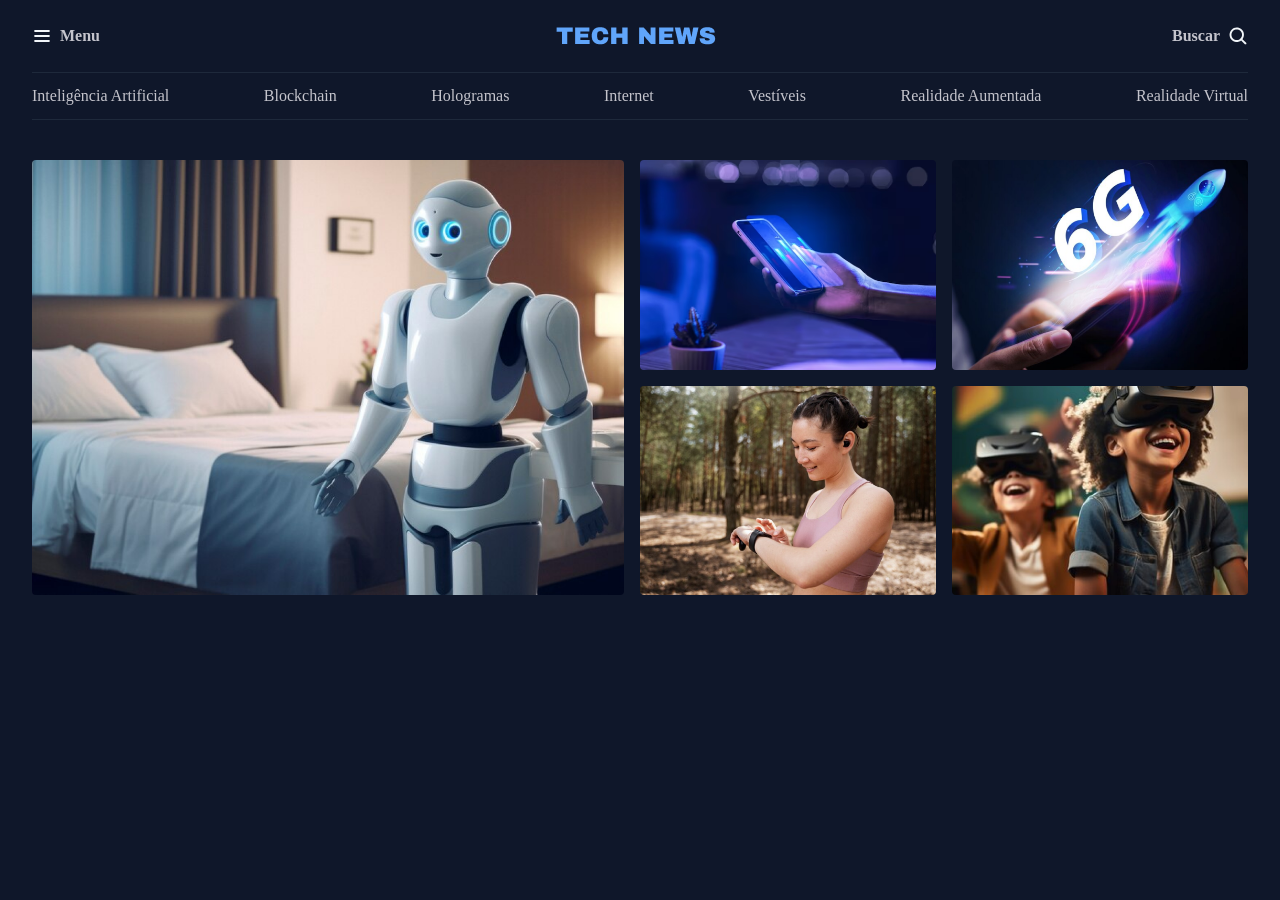
==== index.html @ c078dc13 "estruturando a sessão destaques" ====
<!DOCTYPE html>
<html lang="pt-br">
<head>

  <link rel="preconnect" href="https://fonts.googleapis.com">
  <link rel="preconnect" href="https://fonts.gstatic.com" crossorigin>

  <meta charset="UTF-8">
  <meta name="viewport" content="width=device-width, initial-scale=1.0">

  <title>Portal de notícias</title>
  <link rel="stylesheet" href="styles/index.css">

  <link href="https://fonts.googleapis.com/css2?family=Archivo:ital,wght@0,100..900;1,100..900&family=Asap:ital,wght@0,100..900;1,100..900&family=Inconsolata:wght@200..900&family=Maven+Pro:wght@400..900&family=Open+Sans:ital,wght@0,300..800;1,300..800&family=Poppins:ital,wght@0,400;0,600;1,400&display=swap" rel="stylesheet">
</head>
<body>
  <header class="container">
    <nav id="primary" class="grid grid-flow-col"> <!--'menu principal de navegação'-->
      <div> <!--div é como uma caixa de ferramentas onde se pode guardar as coisas-->
        <img src="assets/icons/List.svg" alt="ícone de menu"> <!--colocando uma imagem dentro da caixa(div)-->
        <strong>Menu</strong> <!--colocar a palavra em negrito-->
      </div>
      
      <div>
        <img src="assets/Logo.png" alt="Logo Technews"> <!--colocando a imagem do logo dentro da caixa(div)-->
      </div>
      
      <div>
        <strong>Buscar</strong>
        <img src="assets/icons/MagnifyingGlass.svg" alt="Ícone de busca"> <!--colocando a imagem do ícone de busca dentro da caixa(div)-->
      </div>
    </nav> 
    <nav id="secondary" class="grid grid-flow-col">
      <a href="#">Inteligência Artificial</a>
      <a href="#">Blockchain</a>
      <a href="#">Hologramas</a>
      <a href="#">Internet</a>
      <a href="#">Vestíveis</a>
      <a href="#">Realidade Aumentada</a>
      <a href="#">Realidade Virtual</a>
    </nav>
  </header>

  <main class=" grid container">
    <section id="featured" class="grid grid-flow-col gap-16">
      <div>
        <img src="assets/images/Image 01.png" alt="">
      </div>

      <div class=" grid grid-cols-2 gap-16">
        <div>
          <img src="assets/images/Image 02.png" alt="">
        </div>
        
        <div>
          <img src="assets/images/Image 03.png" alt="">
        </div>
        
        <div>
          <img src="assets/images/Image 04.png" alt="">
        </div>
        
        <div>
          <img src="assets/images/Image 05.png" alt="">
        </div>
      </div>
    </section>

  </main>
</body>
</html>
---- styles/index.css ----
@import url(global.css);
@import url(utility.css);
@import url(header.css);
@import url(sections.css);
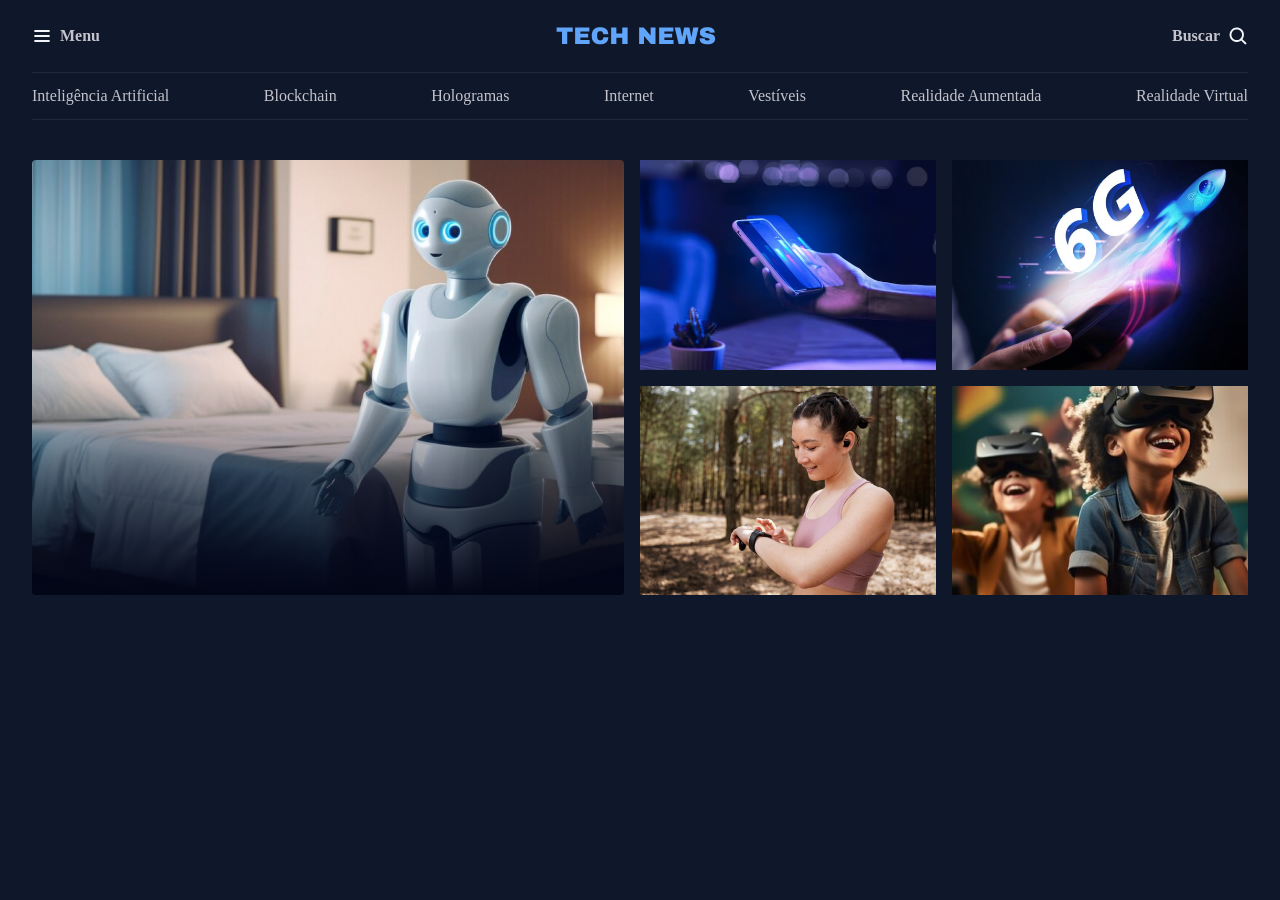
==== commit fddac118: "adicionando fundo com degradê" ====
--- a/index.html
+++ b/index.html
@@ -43,7 +43,7 @@
 
   <main class=" grid container">
     <section id="featured" class="grid grid-flow-col gap-16">
-      <div>
+      <div class="card">
         <img src="assets/images/Image 01.png" alt="">
       </div>
 
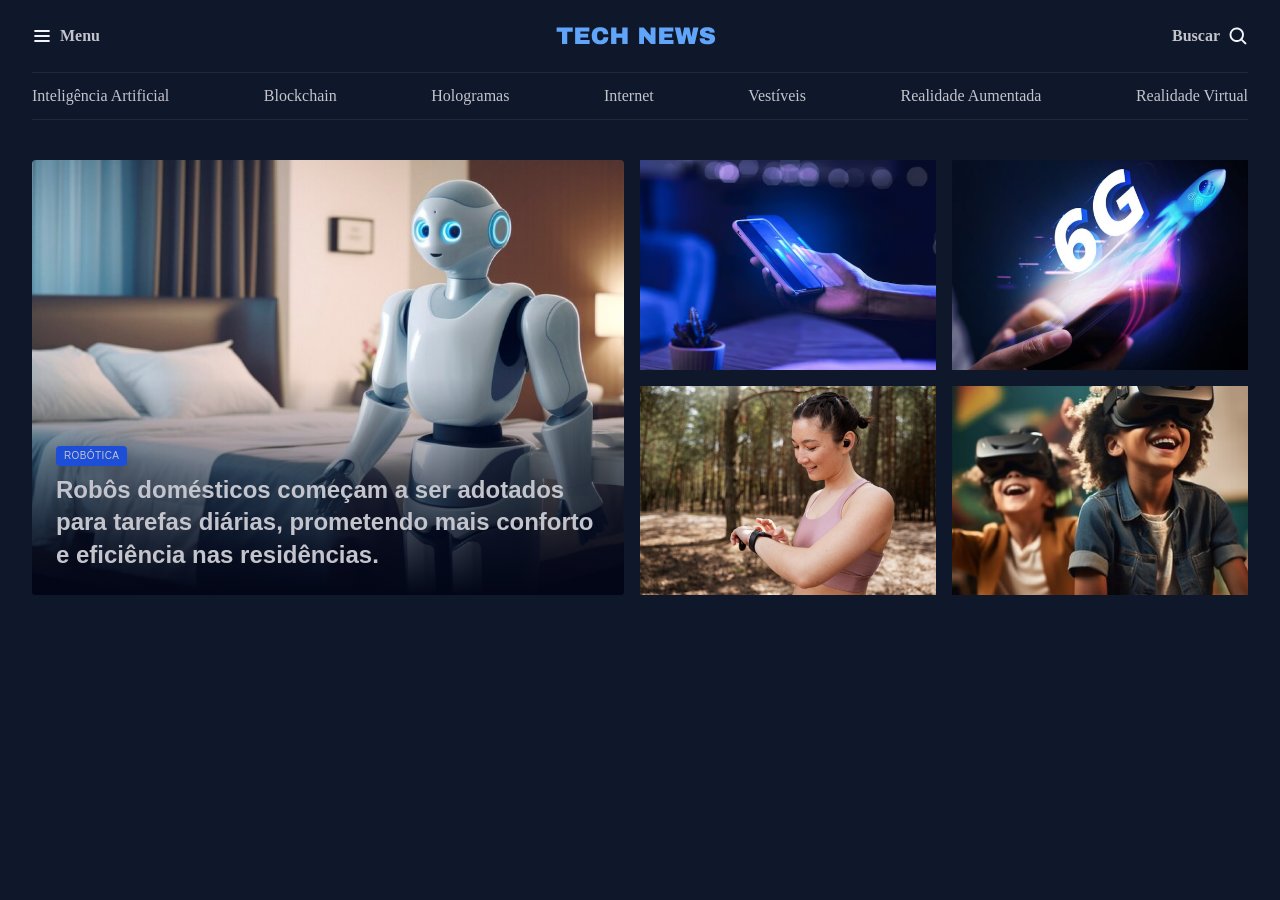
==== commit 690ddbf7: "ajustando o conteúdo do card" ====
--- a/index.html
+++ b/index.html
@@ -43,9 +43,14 @@
 
   <main class=" grid container">
     <section id="featured" class="grid grid-flow-col gap-16">
-      <div class="card">
+      <figure class="card">
         <img src="assets/images/Image 01.png" alt="">
-      </div>
+
+        <figcaption>
+          <span class="content-tag">Robótica</span>
+          <h2 class="text-2xl">Robôs domésticos começam a ser adotados para tarefas diárias, prometendo mais conforto e eficiência nas residências.</h2>
+        </figcaption>
+      </figure>
 
       <div class=" grid grid-cols-2 gap-16">
         <div>
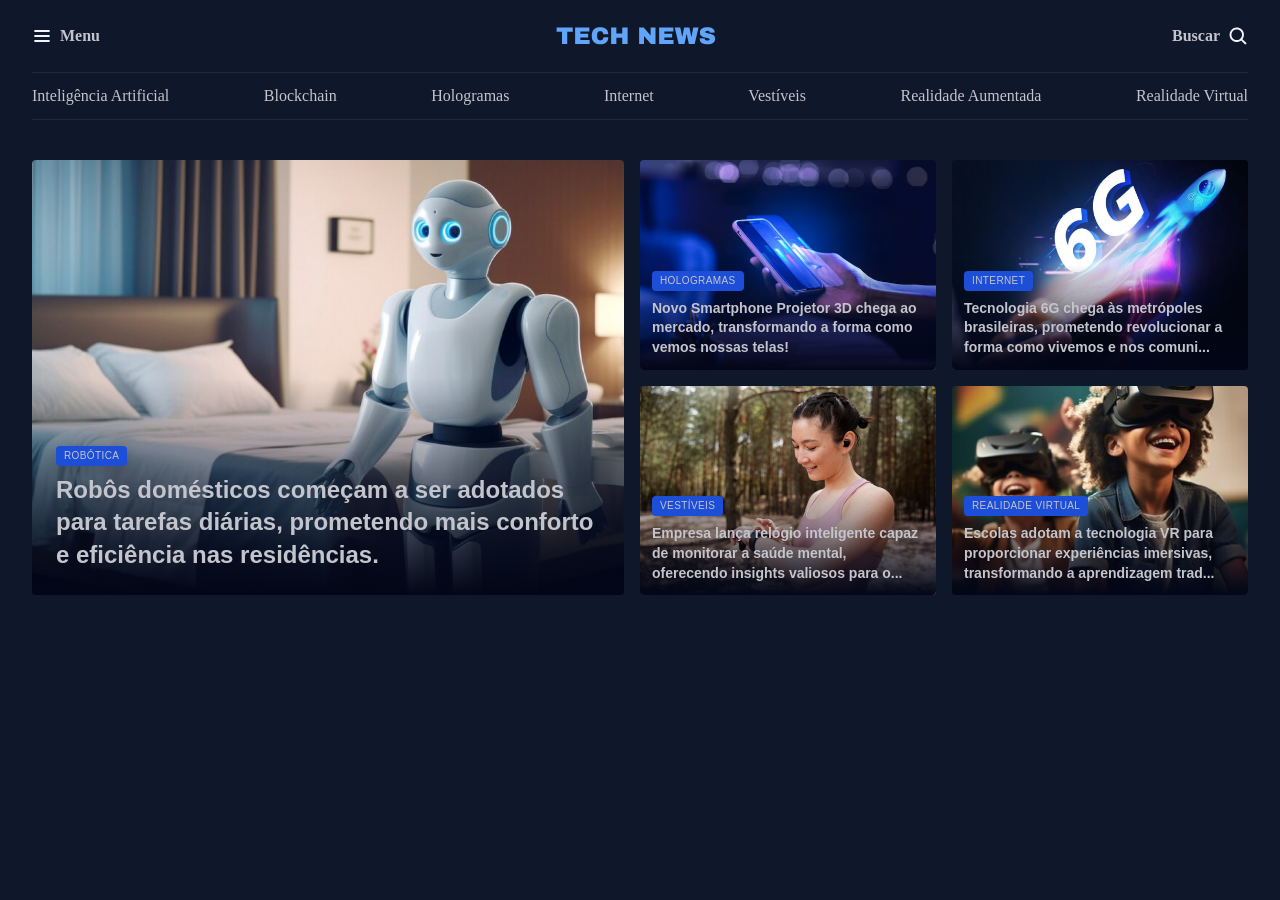
==== commit 12d196c2: "finalizando a seção destaques" ====
--- a/index.html
+++ b/index.html
@@ -53,21 +53,41 @@
       </figure>
 
       <div class=" grid grid-cols-2 gap-16">
-        <div>
+        <figure class="card">
           <img src="assets/images/Image 02.png" alt="">
-        </div>
+
+          <figcaption>
+            <span class="content-tag">Hologramas</span>
+            <h2 class="text-lg">Novo Smartphone Projetor 3D chega ao mercado, transformando a forma como vemos nossas telas!</h2>
+          </figcaption>
+        </figure>
         
-        <div>
+        <figure class="card">
           <img src="assets/images/Image 03.png" alt="">
-        </div>
+
+          <figcaption>
+            <span class="content-tag">Internet</span>
+            <h2 class="text-lg">Tecnologia 6G chega às metrópoles brasileiras, prometendo revolucionar a forma como vivemos e nos comuni...</h2>
+          </figcaption>
+        </figure>
         
-        <div>
+        <figure class="card">
           <img src="assets/images/Image 04.png" alt="">
-        </div>
+
+          <figcaption>
+            <span class="content-tag">Vestíveis</span>
+            <h2 class="text-lg">Empresa lança relógio inteligente capaz de monitorar a saúde mental, oferecendo insights valiosos para o...</h2>
+          </figcaption>
+        </figure>
         
-        <div>
+        <figure class="card">
           <img src="assets/images/Image 05.png" alt="">
-        </div>
+
+          <figcaption>
+            <span class="content-tag">Realidade Virtual</span>
+            <h2 class="text-lg">Escolas adotam a tecnologia VR para proporcionar experiências imersivas, transformando a aprendizagem trad...</h2>
+          </figcaption>
+        </figure>
       </div>
     </section>
 
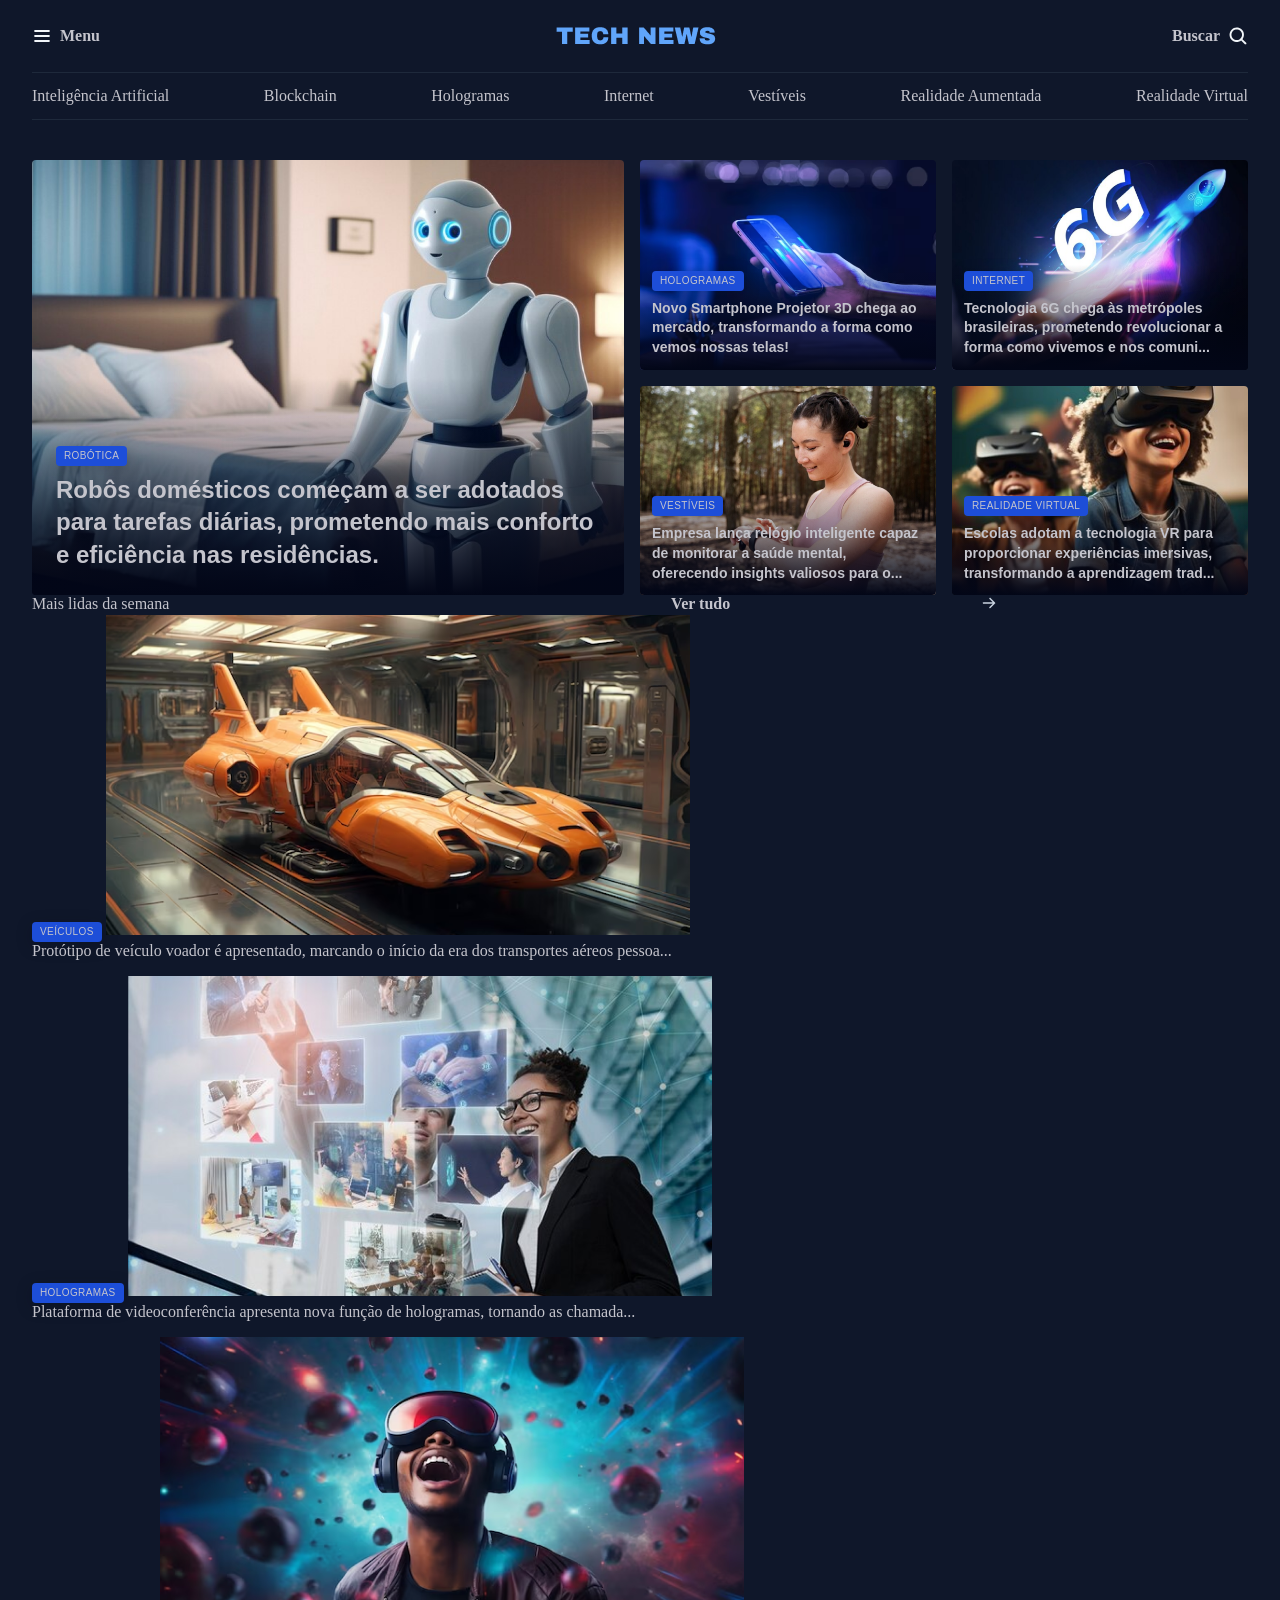
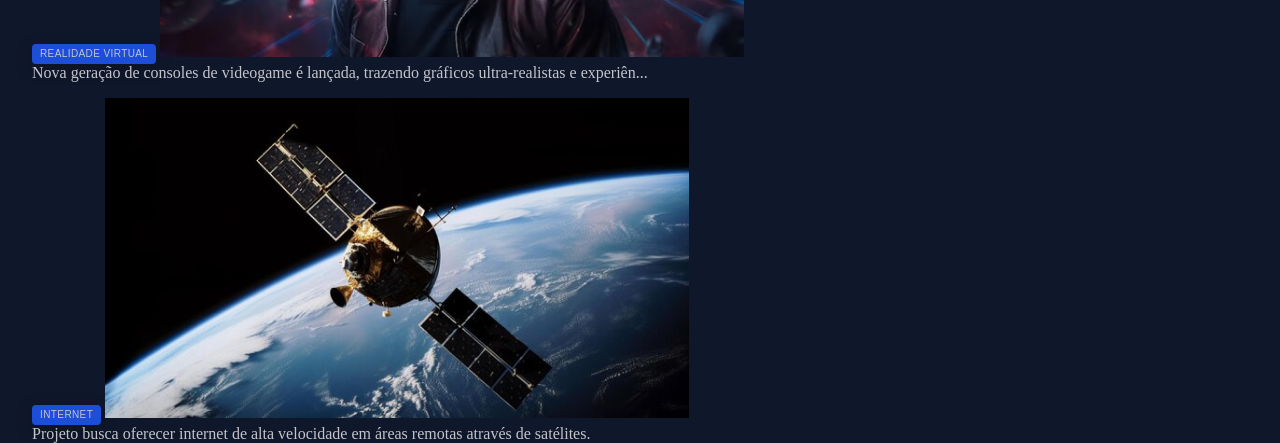
==== commit 6b496e91: "estruturando a sessão mais lidas da semana" ====
--- a/index.html
+++ b/index.html
@@ -91,6 +91,44 @@
       </div>
     </section>
 
+    <section id="weekly">
+      <header class="grid grid-flow-col">
+        <h3>Mais lidas da semana</h3>
+        <a href="#" class="grid grid-flow-col">
+          <strong>Ver tudo</strong>
+          <span>
+            <img src="assets/icons/ArrowRight.png" alt="">
+          </span>
+        </a>
+      </header>
+
+      <div class="grid gap-16">
+        <figure>
+          <span class="content-tag">Veículos</span>
+          <img src="assets/images/Image 06.png" alt="">
+          <p>Protótipo de veículo voador é apresentado, marcando o início da era dos transportes aéreos pessoa...</p>
+        </figure>
+
+        <figure>
+          <span class="content-tag">Hologramas</span>
+          <img src="assets/images/Image 07.png" alt="">
+          <p>Plataforma de videoconferência apresenta nova função de hologramas, tornando as chamada...</p>
+        </figure>
+
+        <figure>
+          <span class="content-tag">Realidade Virtual</span>
+          <img src="assets/images/Image 08.png" alt="">
+          <p>Nova geração de consoles de videogame é lançada, trazendo gráficos ultra-realistas e experiên...</p>
+        </figure>
+
+        <figure>
+          <span class="content-tag">Internet</span>
+          <img src="assets/images/Image 09.png" alt="">
+          <p>Projeto busca oferecer internet de alta velocidade em áreas remotas através de satélites.</p>
+        </figure>
+      </div>
+    </section>
+
   </main>
 </body>
 </html>
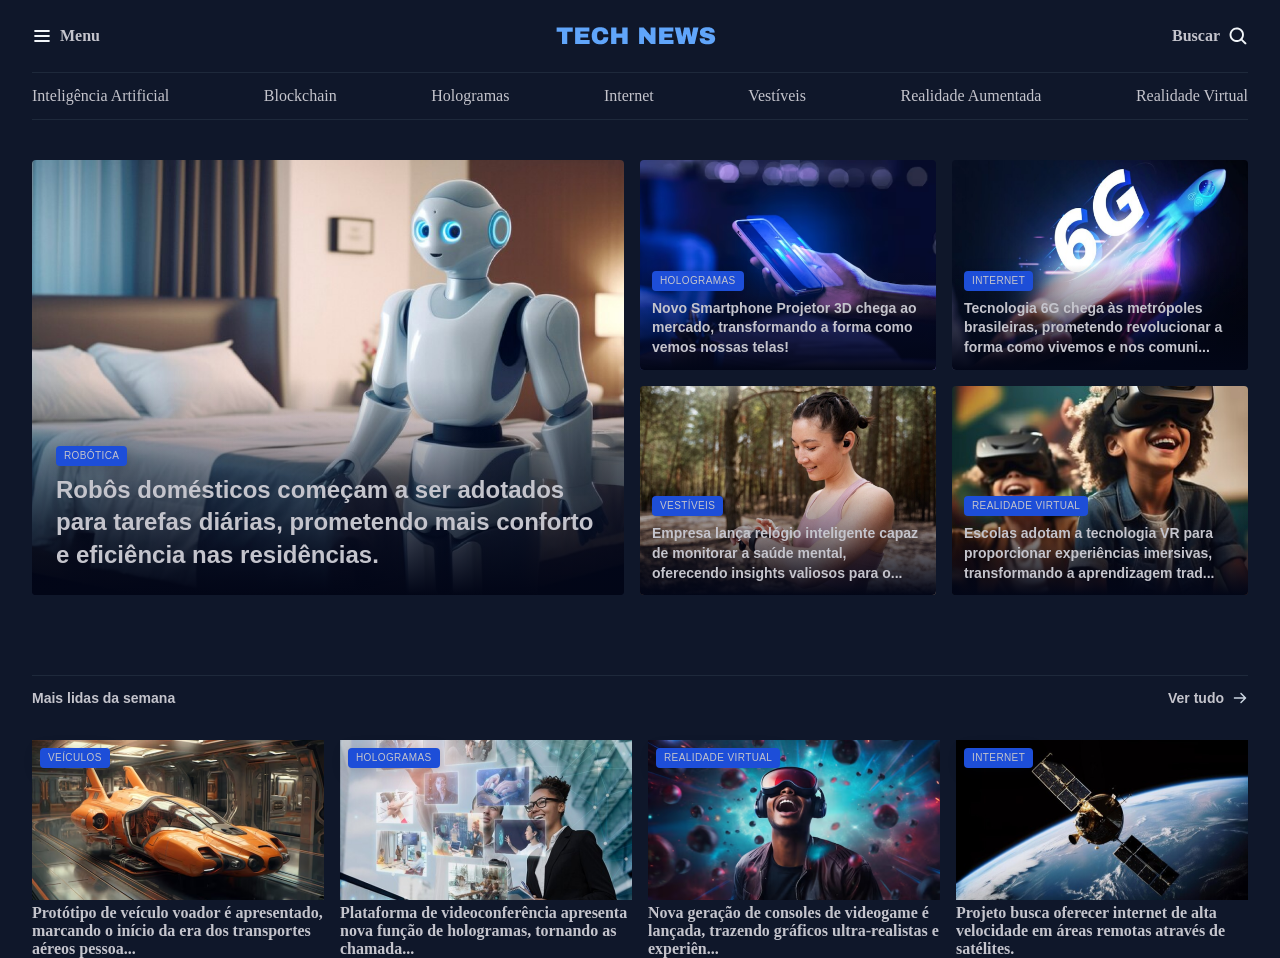
==== commit b910e555: "Aplicando estilos na seção mais lidas da semana" ====
--- a/index.html
+++ b/index.html
@@ -96,9 +96,7 @@
         <h3>Mais lidas da semana</h3>
         <a href="#" class="grid grid-flow-col">
           <strong>Ver tudo</strong>
-          <span>
-            <img src="assets/icons/ArrowRight.png" alt="">
-          </span>
+          <span></span>
         </a>
       </header>
 
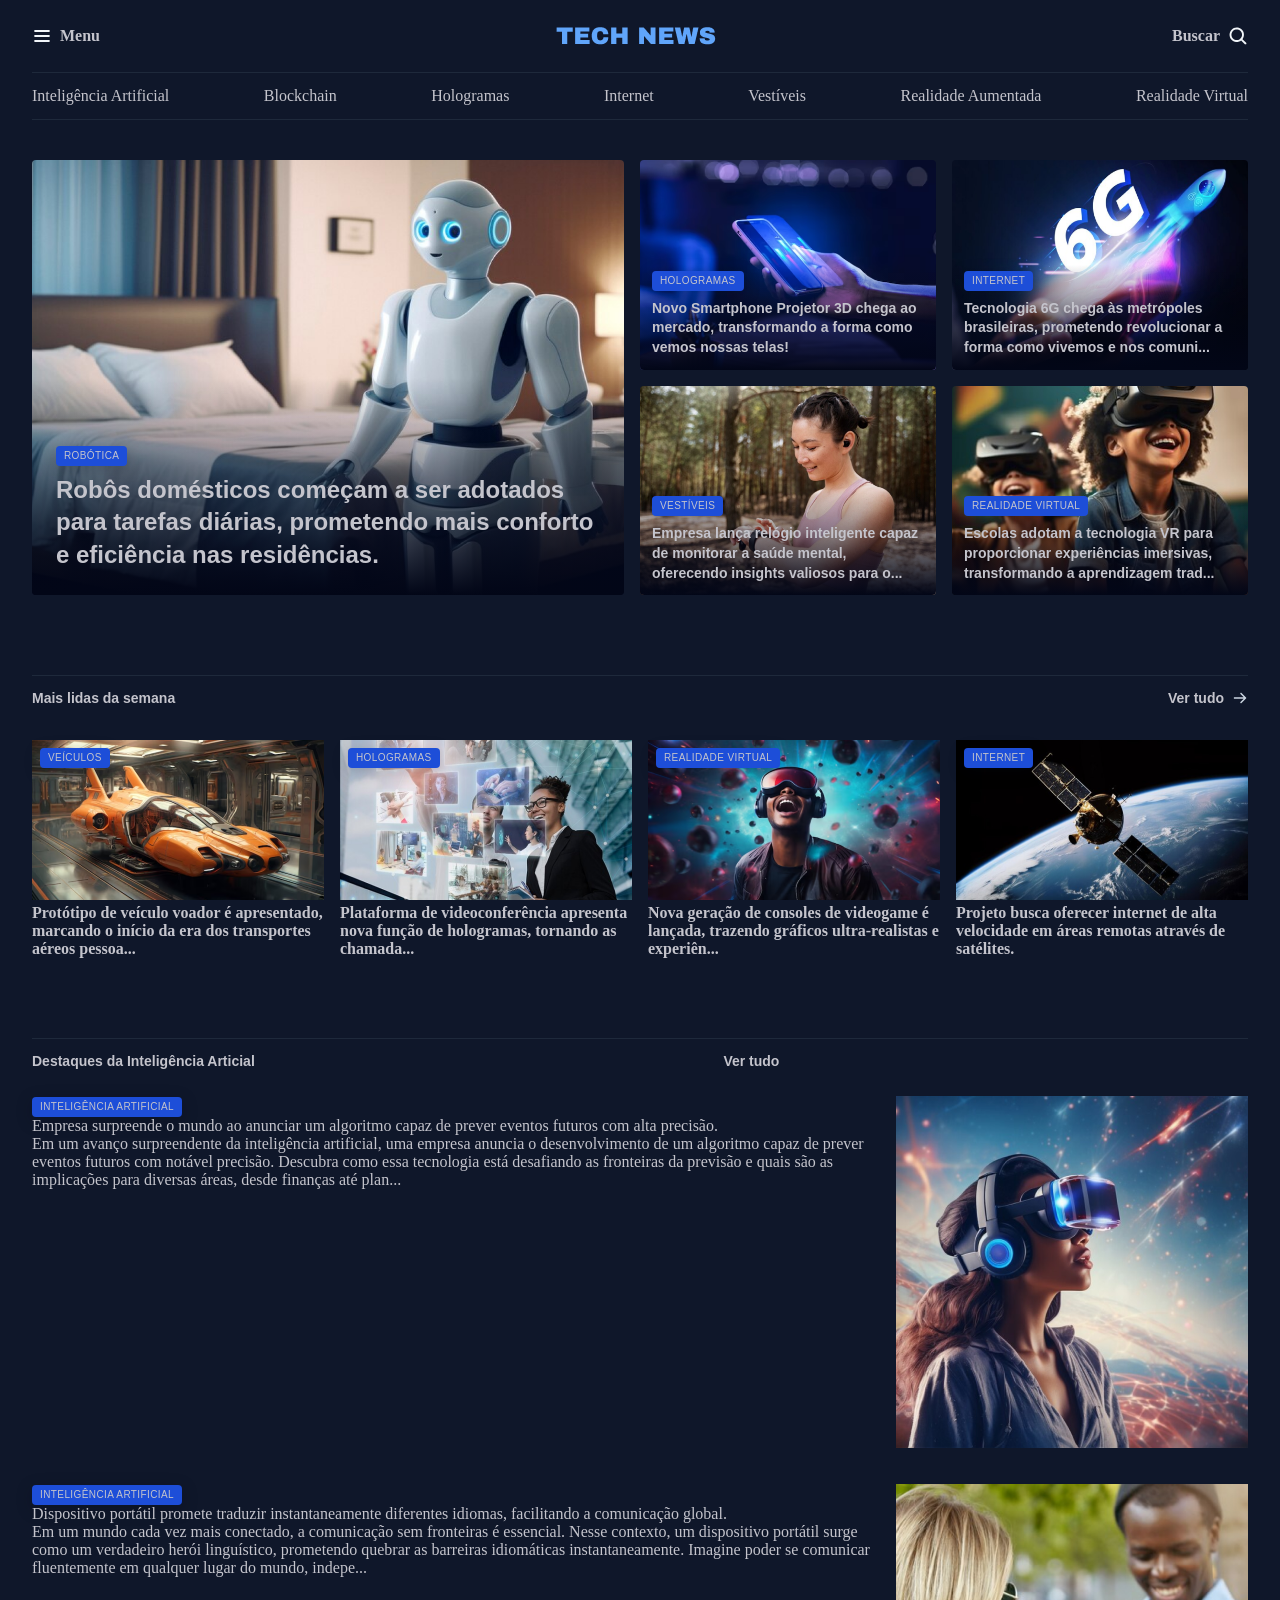
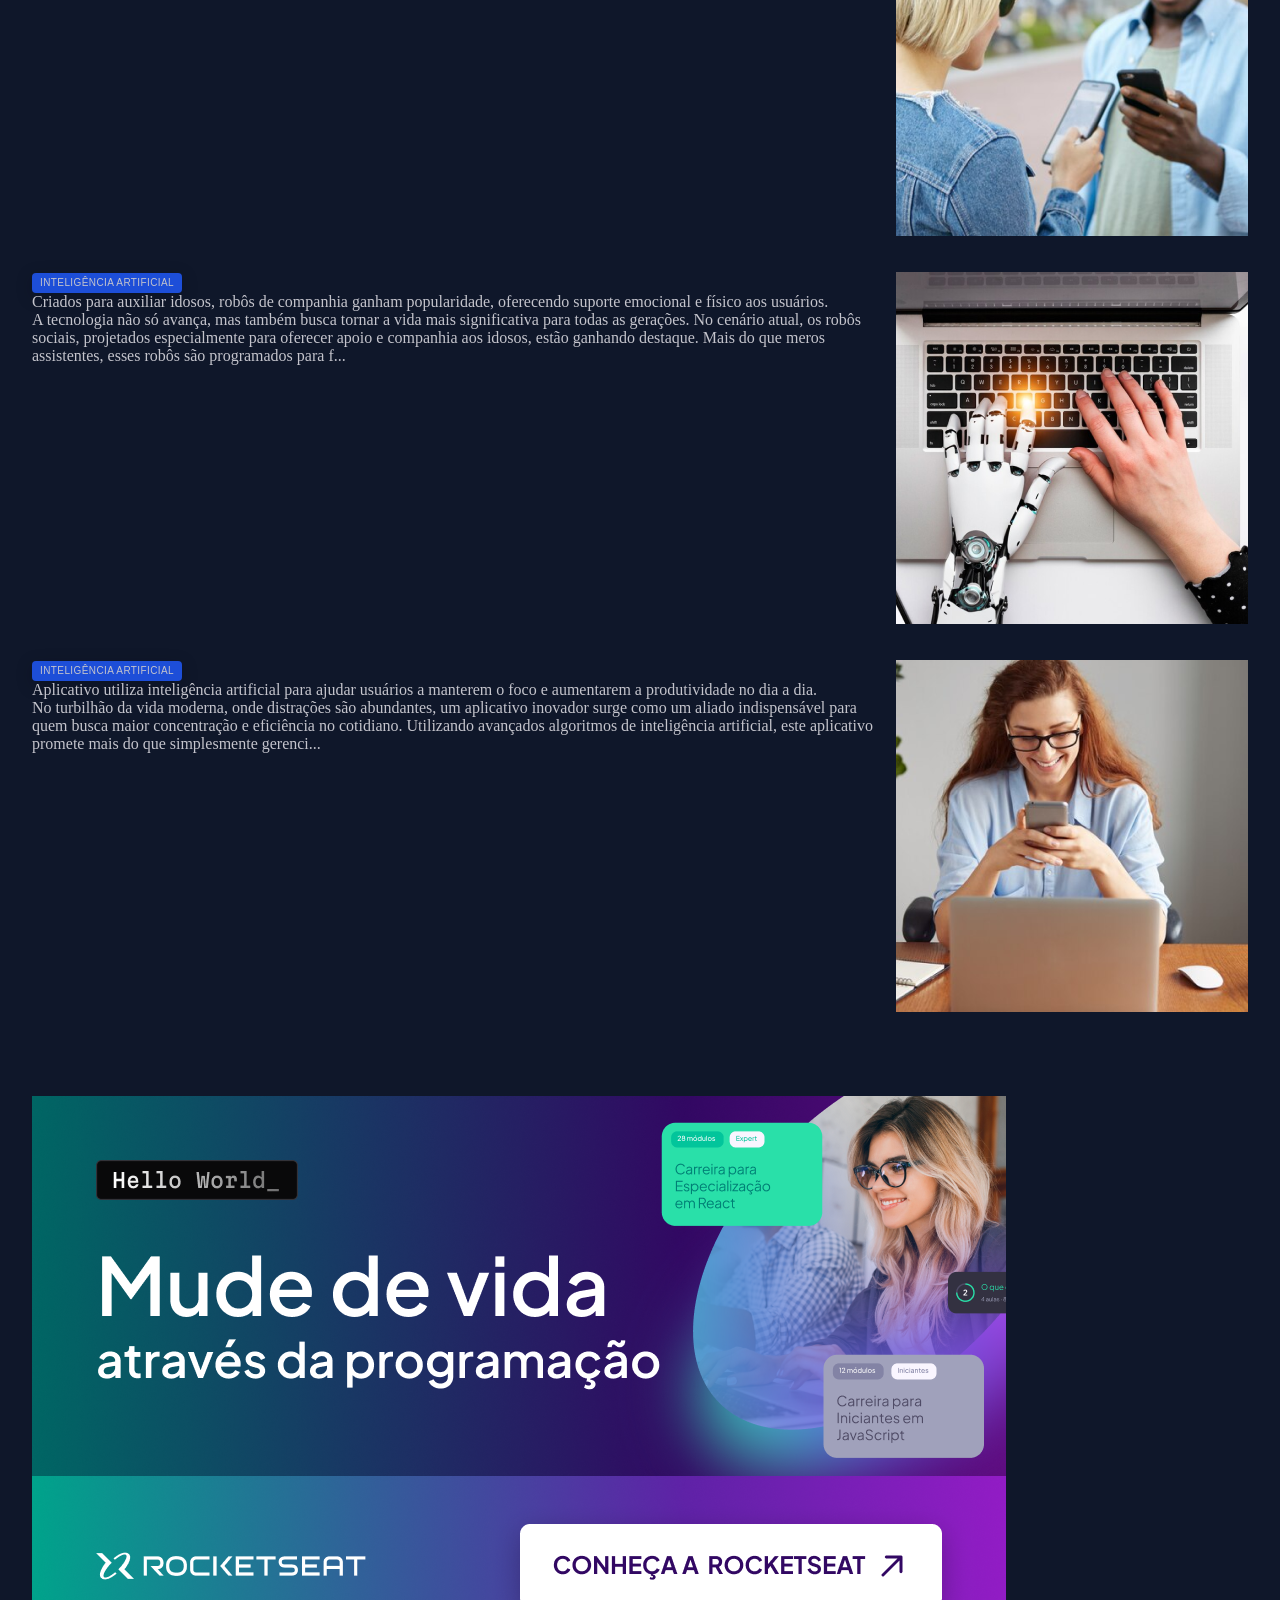
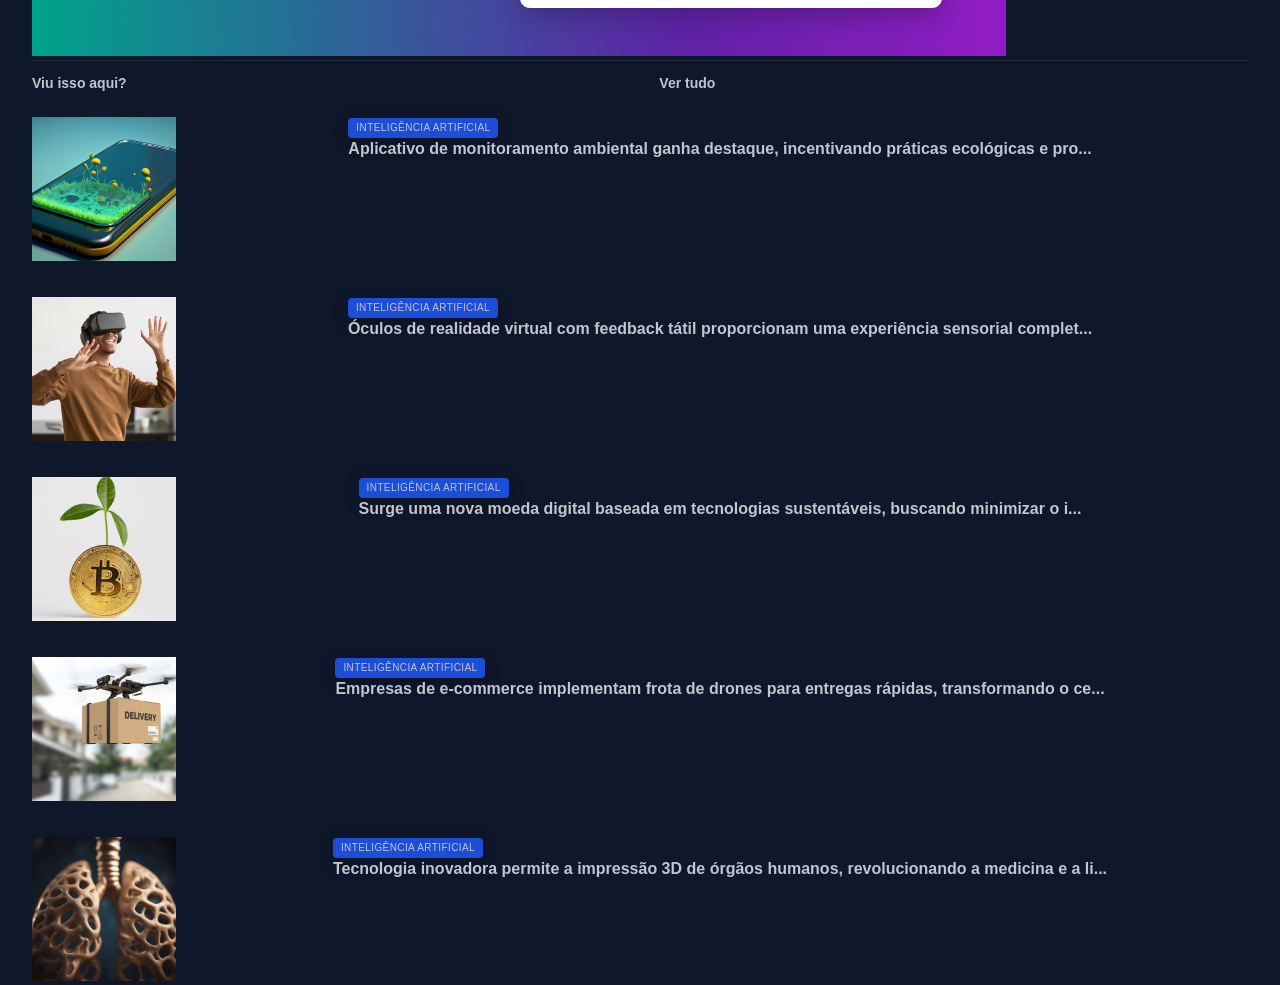
==== commit 8b910fc2: "Estruturando as últimas seções" ====
--- a/index.html
+++ b/index.html
@@ -127,6 +127,151 @@
       </div>
     </section>
 
+    <section id="ai">
+      <header class="grid grid-flow-col">
+        <h3>Destaques da Inteligência Articial</h3>
+        <a href="#" class="grid grid-flow-col"></a>
+        <strong>Ver tudo</strong>
+        <span></span>
+      </header>
+
+      <div class="grid gap-32">
+        <article class="grid grid-flow-col gap-16">
+          <div>
+            <span class="content-tag">Inteligência Artificial</span>
+            <h3 class="text-xl"></h3>
+            Empresa surpreende o mundo ao anunciar um algoritmo capaz de prever eventos futuros com alta precisão.
+            <p class="text-span6968">
+              Em um avanço surpreendente da inteligência artificial, uma empresa anuncia o desenvolvimento de um algoritmo capaz de prever eventos futuros com notável precisão. Descubra como essa tecnologia está desafiando as fronteiras da previsão e quais são as implicações para diversas áreas, desde finanças até plan...
+            </p>
+          </div>
+          <div>
+            <img src="assets/images/Image 10.png" alt="">
+          </div>
+          
+        </article>
+
+        <article class="grid grid-flow-col gap-16">
+          <div>
+            <span class="content-tag">Inteligência Artificial</span>
+            <h3 class="text-xl"></h3>
+            Dispositivo portátil promete traduzir instantaneamente diferentes idiomas, facilitando a comunicação global.
+            <p class="text-span6968">
+              Em um mundo cada vez mais conectado, a comunicação sem fronteiras é essencial. Nesse contexto, um dispositivo portátil surge como um verdadeiro herói linguístico, prometendo quebrar as barreiras idiomáticas instantaneamente. Imagine poder se comunicar fluentemente em qualquer lugar do mundo, indepe...
+          </div>
+          <div>
+            <img src="assets/images/Image 11.png" alt="">
+          </div>
+          
+        </article>
+
+        <article class="grid grid-flow-col gap-16">
+          <div>
+            <span class="content-tag">Inteligência Artificial</span>
+            <h3 class="text-xl"></h3>
+            Criados para auxiliar idosos, robôs de companhia ganham popularidade, oferecendo suporte emocional e físico aos usuários.
+            <p class="text-span6968">
+              A tecnologia não só avança, mas também busca tornar a vida mais significativa para todas as gerações. No cenário atual, os robôs sociais, projetados especialmente para oferecer apoio e companhia aos idosos, estão ganhando destaque. Mais do que meros assistentes, esses robôs são programados para f...
+            </p>
+          </div>
+          <div>
+            <img src="assets/images/Image 12.png" alt="">
+          </div>
+          
+        </article>
+
+        <article class="grid grid-flow-col gap-16">
+          <div>
+            <span class="content-tag">Inteligência Artificial</span>
+            <h3 class="text-xl"></h3>
+            Aplicativo utiliza inteligência artificial para ajudar usuários a manterem o foco e aumentarem a produtividade no dia a dia.
+            <p class="text-span6968">
+              No turbilhão da vida moderna, onde distrações são abundantes, um aplicativo inovador surge como um aliado indispensável para quem busca maior concentração e eficiência no cotidiano. Utilizando avançados algoritmos de inteligência artificial, este aplicativo promete mais do que simplesmente gerenci...
+            </p>
+          </div>
+          <div>
+            <img src="assets/images/Image 13.png" alt="">
+          </div>
+          
+        </article>
+      </div>
+    </section>
+
+    <div>
+      <div id="ads">
+        <img src="assets/Ads.png" alt="">
+      </div>
+      
+      <section id="more">
+        <header class="grid grid-flow-col">
+          <h3>Viu isso aqui?</h3>
+          <a href="#" class="grid grid-flow-col"></a>
+          <strong>Ver tudo</strong>
+          <span></span>
+        </header>
+        <div class="grid gap-32">
+          <article class="grid grid-flow-col gap-16">
+            <div>
+              <img src="assets/images/Image 14.png" alt="">
+            </div>
+            <div>
+              <span class="content-tag">Inteligência Artificial</span>
+              <h3 class="text-xl">
+                Aplicativo de monitoramento ambiental ganha destaque, incentivando práticas ecológicas e pro...
+              </h3>
+            </div>
+          </article>
+
+          <article class="grid grid-flow-col gap-16">
+            <div>
+              <img src="assets/images/Image 15.png" alt="">
+            </div>
+            <div>
+              <span class="content-tag">Inteligência Artificial</span>
+              <h3 class="text-xl">
+                Óculos de realidade virtual com feedback tátil proporcionam uma experiência sensorial complet...
+              </h3>
+            </div>
+          </article>
+
+          <article class="grid grid-flow-col gap-16">
+            <div>
+              <img src="assets/images/Image 16.png" alt="">
+            </div>
+            <div>
+              <span class="content-tag">Inteligência Artificial</span>
+              <h3 class="text-xl">
+              Surge uma nova moeda digital baseada em tecnologias sustentáveis, buscando minimizar o i...
+            </div>
+          </article>
+
+          <article class="grid grid-flow-col gap-16">
+            <div>
+              <img src="assets/images/Image 17.png" alt="">
+            </div>
+            <div>
+              <span class="content-tag">Inteligência Artificial</span>
+              <h3 class="text-xl">
+                Empresas de e-commerce implementam frota de drones para entregas rápidas, transformando o ce...
+              </h3>
+            </div>
+          </article>
+
+          <article class="grid grid-flow-col gap-16">
+            <div>
+              <img src="assets/images/Image 18.png" alt="">
+            </div>
+            <div>
+              <span class="content-tag">Inteligência Artificial</span>
+              <h3 class="text-xl">
+                Tecnologia inovadora permite a impressão 3D de órgãos humanos, revolucionando a medicina e a li...
+              </h3>
+            </div>
+          </article>
+        </div>
+      </section>
+    </div>
+
   </main>
 </body>
 </html>
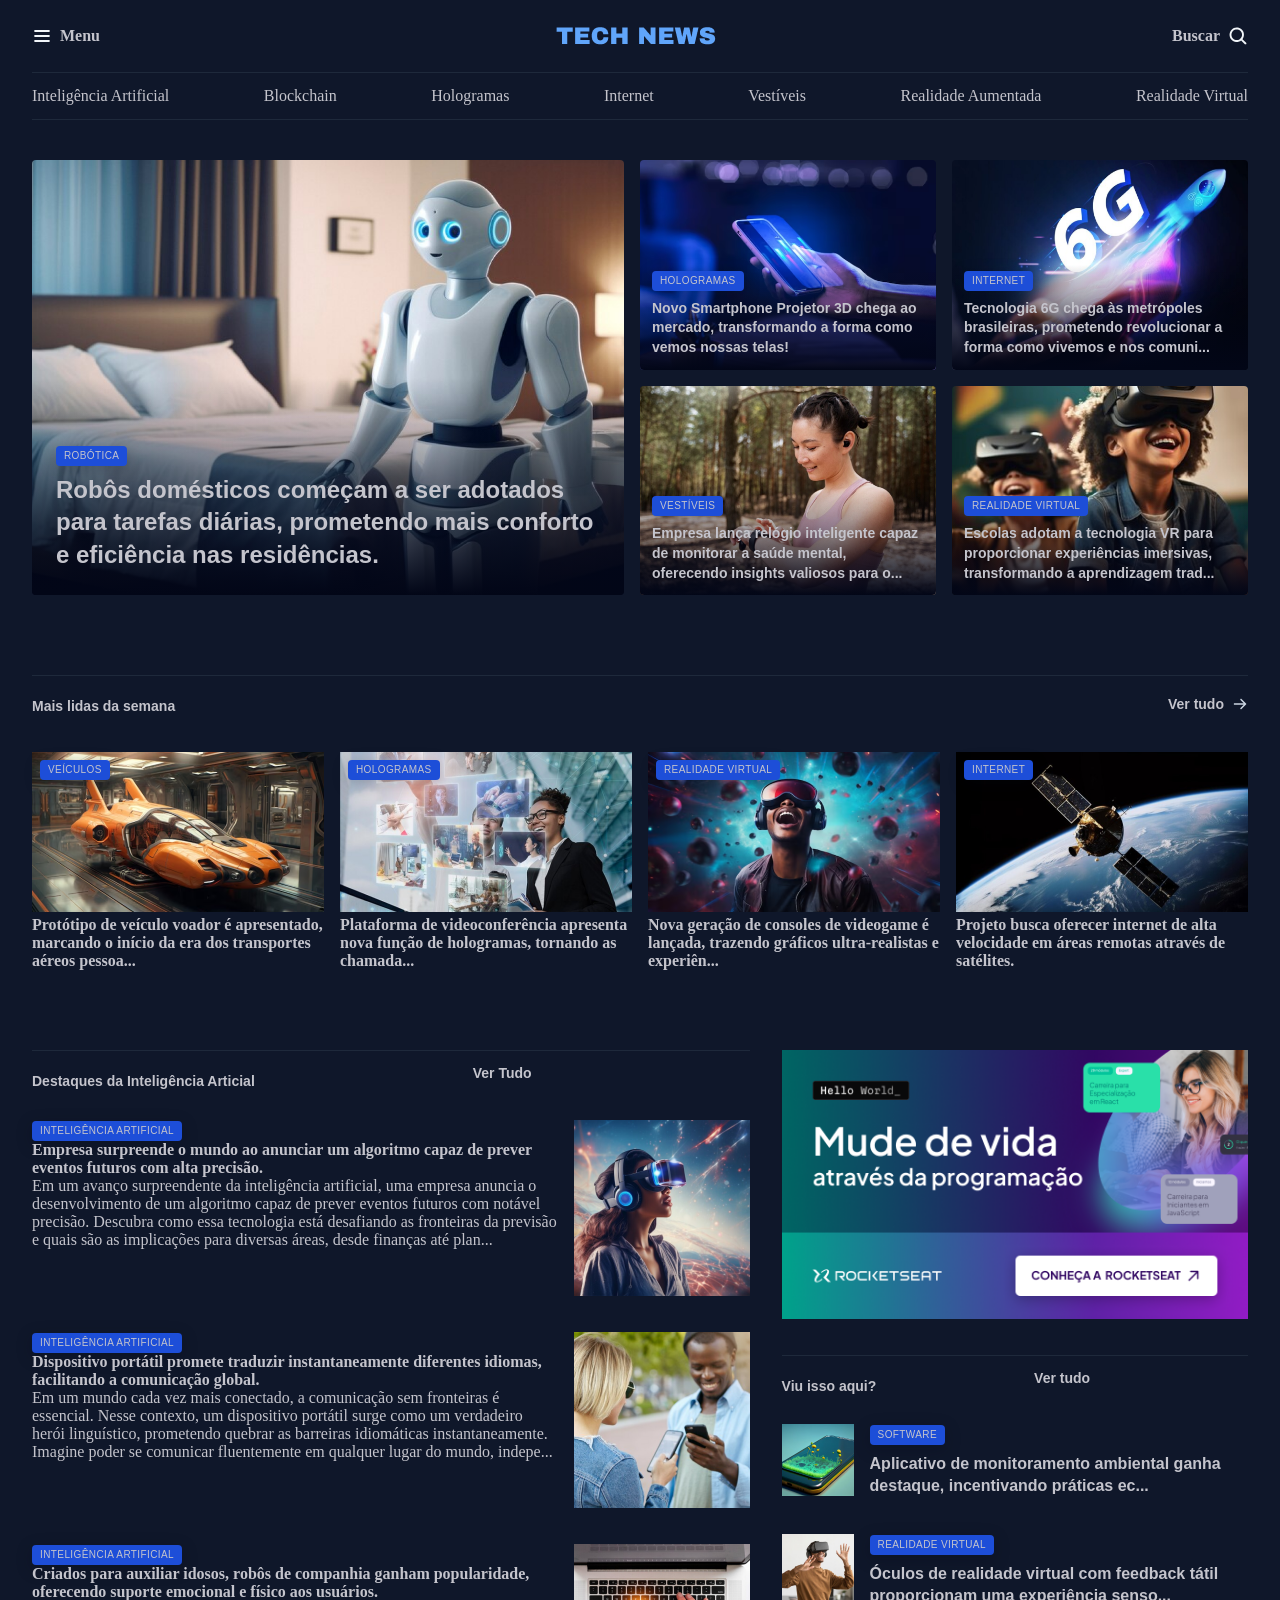
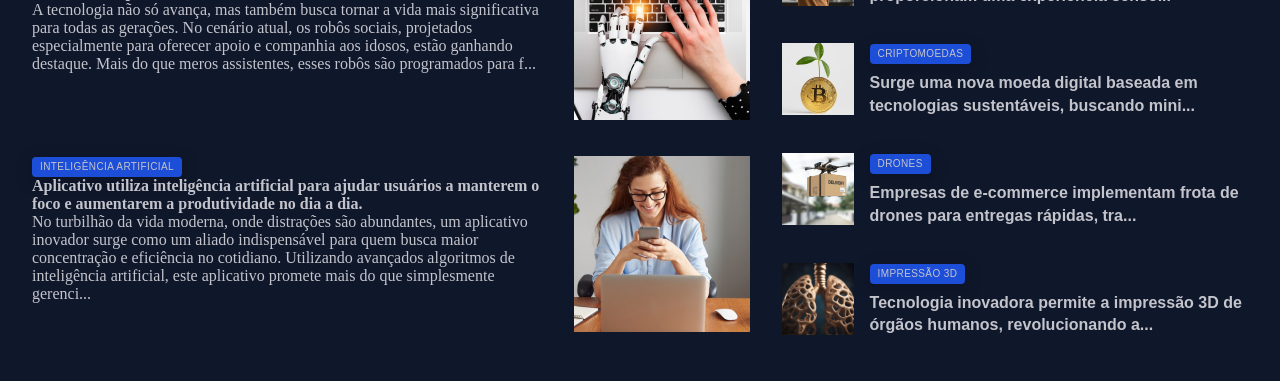
==== commit 2b183c0b: "estlizando as últimas sessões" ====
--- a/index.html
+++ b/index.html
@@ -131,7 +131,7 @@
       <header class="grid grid-flow-col">
         <h3>Destaques da Inteligência Articial</h3>
         <a href="#" class="grid grid-flow-col"></a>
-        <strong>Ver tudo</strong>
+        <strong>Ver Tudo</strong>
         <span></span>
       </header>
 
@@ -139,9 +139,9 @@
         <article class="grid grid-flow-col gap-16">
           <div>
             <span class="content-tag">Inteligência Artificial</span>
-            <h3 class="text-xl"></h3>
-            Empresa surpreende o mundo ao anunciar um algoritmo capaz de prever eventos futuros com alta precisão.
-            <p class="text-span6968">
+            <h2 class="text-xl"></h2>
+            <strong>Empresa surpreende o mundo ao anunciar um algoritmo capaz de prever eventos futuros com alta precisão.</strong>
+            <p class="text-span">
               Em um avanço surpreendente da inteligência artificial, uma empresa anuncia o desenvolvimento de um algoritmo capaz de prever eventos futuros com notável precisão. Descubra como essa tecnologia está desafiando as fronteiras da previsão e quais são as implicações para diversas áreas, desde finanças até plan...
             </p>
           </div>
@@ -154,9 +154,9 @@
         <article class="grid grid-flow-col gap-16">
           <div>
             <span class="content-tag">Inteligência Artificial</span>
-            <h3 class="text-xl"></h3>
-            Dispositivo portátil promete traduzir instantaneamente diferentes idiomas, facilitando a comunicação global.
-            <p class="text-span6968">
+            <h2 class="text-xl"></h2>
+            <Strong>Dispositivo portátil promete traduzir instantaneamente diferentes idiomas, facilitando a comunicação global.</Strong>
+            <p class="text-span">
               Em um mundo cada vez mais conectado, a comunicação sem fronteiras é essencial. Nesse contexto, um dispositivo portátil surge como um verdadeiro herói linguístico, prometendo quebrar as barreiras idiomáticas instantaneamente. Imagine poder se comunicar fluentemente em qualquer lugar do mundo, indepe...
           </div>
           <div>
@@ -168,8 +168,8 @@
         <article class="grid grid-flow-col gap-16">
           <div>
             <span class="content-tag">Inteligência Artificial</span>
-            <h3 class="text-xl"></h3>
-            Criados para auxiliar idosos, robôs de companhia ganham popularidade, oferecendo suporte emocional e físico aos usuários.
+            <h2 class="text-xl"></h2>
+            <strong>Criados para auxiliar idosos, robôs de companhia ganham popularidade, oferecendo suporte emocional e físico aos usuários.</strong>
             <p class="text-span6968">
               A tecnologia não só avança, mas também busca tornar a vida mais significativa para todas as gerações. No cenário atual, os robôs sociais, projetados especialmente para oferecer apoio e companhia aos idosos, estão ganhando destaque. Mais do que meros assistentes, esses robôs são programados para f...
             </p>
@@ -183,9 +183,9 @@
         <article class="grid grid-flow-col gap-16">
           <div>
             <span class="content-tag">Inteligência Artificial</span>
-            <h3 class="text-xl"></h3>
-            Aplicativo utiliza inteligência artificial para ajudar usuários a manterem o foco e aumentarem a produtividade no dia a dia.
-            <p class="text-span6968">
+            <h2 class="text-xl"></h2>
+            <strong>Aplicativo utiliza inteligência artificial para ajudar usuários a manterem o foco e aumentarem a produtividade no dia a dia.</strong>
+            <p class="text-span">
               No turbilhão da vida moderna, onde distrações são abundantes, um aplicativo inovador surge como um aliado indispensável para quem busca maior concentração e eficiência no cotidiano. Utilizando avançados algoritmos de inteligência artificial, este aplicativo promete mais do que simplesmente gerenci...
             </p>
           </div>
@@ -197,7 +197,7 @@
       </div>
     </section>
 
-    <div>
+    <aside>
       <div id="ads">
         <img src="assets/Ads.png" alt="">
       </div>
@@ -215,9 +215,9 @@
               <img src="assets/images/Image 14.png" alt="">
             </div>
             <div>
-              <span class="content-tag">Inteligência Artificial</span>
-              <h3 class="text-xl">
-                Aplicativo de monitoramento ambiental ganha destaque, incentivando práticas ecológicas e pro...
+              <span class="content-tag">Software</span>
+              <h3 class="text-xl">
+                Aplicativo de monitoramento ambiental ganha destaque, incentivando práticas ec...
               </h3>
             </div>
           </article>
@@ -227,9 +227,9 @@
               <img src="assets/images/Image 15.png" alt="">
             </div>
             <div>
-              <span class="content-tag">Inteligência Artificial</span>
-              <h3 class="text-xl">
-                Óculos de realidade virtual com feedback tátil proporcionam uma experiência sensorial complet...
+              <span class="content-tag">Realidade Virtual</span>
+              <h3 class="text-xl">
+                Óculos de realidade virtual com feedback tátil proporcionam uma experiência senso...
               </h3>
             </div>
           </article>
@@ -239,9 +239,9 @@
               <img src="assets/images/Image 16.png" alt="">
             </div>
             <div>
-              <span class="content-tag">Inteligência Artificial</span>
-              <h3 class="text-xl">
-              Surge uma nova moeda digital baseada em tecnologias sustentáveis, buscando minimizar o i...
+              <span class="content-tag">Criptomoedas</span>
+              <h3 class="text-xl">
+              Surge uma nova moeda digital baseada em tecnologias sustentáveis, buscando mini...
             </div>
           </article>
 
@@ -250,9 +250,9 @@
               <img src="assets/images/Image 17.png" alt="">
             </div>
             <div>
-              <span class="content-tag">Inteligência Artificial</span>
-              <h3 class="text-xl">
-                Empresas de e-commerce implementam frota de drones para entregas rápidas, transformando o ce...
+              <span class="content-tag">Drones</span>
+              <h3 class="text-xl">
+                Empresas de e-commerce implementam frota de drones para entregas rápidas, tra...
               </h3>
             </div>
           </article>
@@ -262,15 +262,15 @@
               <img src="assets/images/Image 18.png" alt="">
             </div>
             <div>
-              <span class="content-tag">Inteligência Artificial</span>
-              <h3 class="text-xl">
-                Tecnologia inovadora permite a impressão 3D de órgãos humanos, revolucionando a medicina e a li...
+              <span class="content-tag">Impressão 3D</span>
+              <h3 class="text-xl">
+                Tecnologia inovadora permite a impressão 3D de órgãos humanos, revolucionando a...
               </h3>
             </div>
           </article>
         </div>
       </section>
-    </div>
+    </aside>
 
   </main>
 </body>
